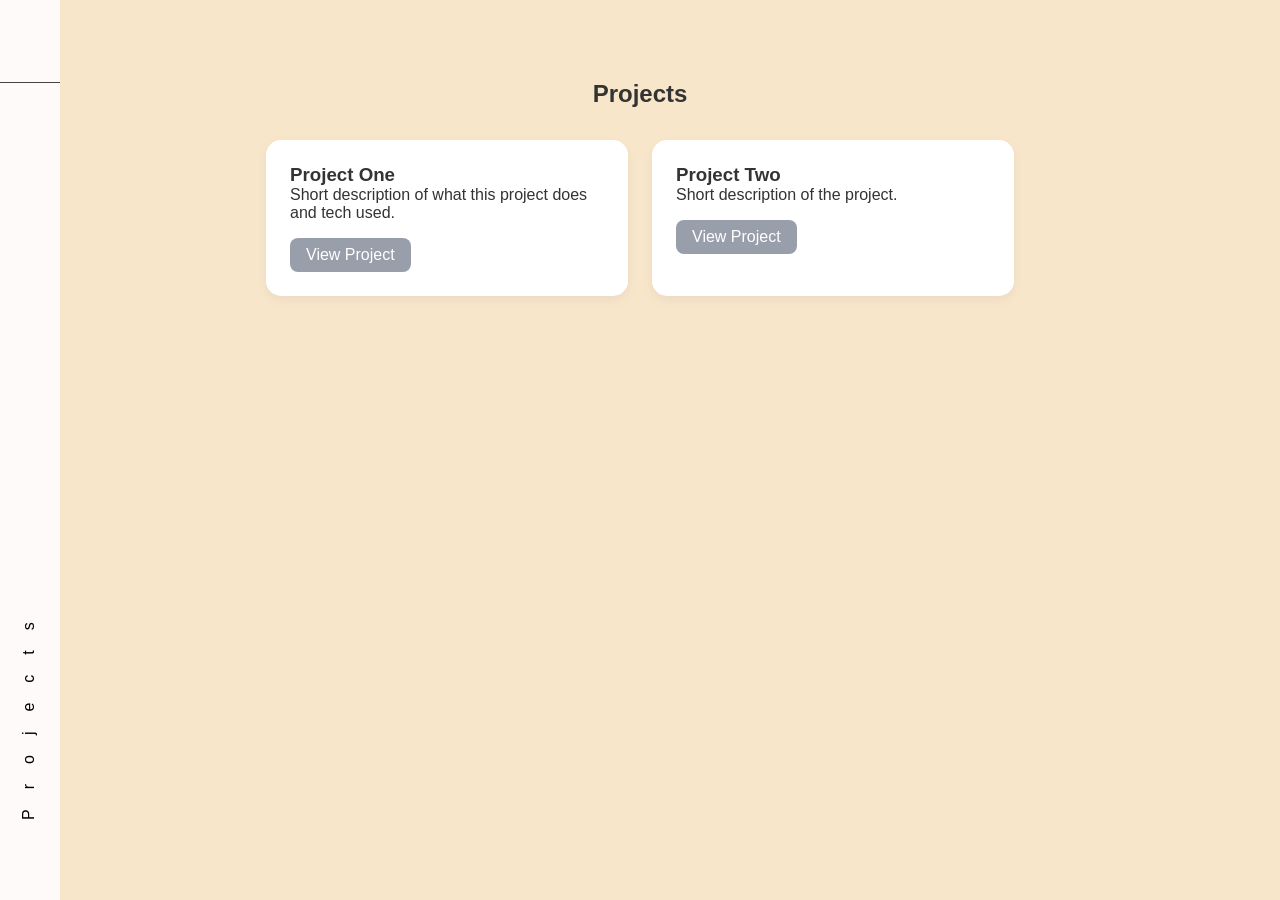
==== site/projects.html @ 30c2377b "initial base site commit" ====
<!DOCTYPE html>
<html lang="en">
<head>
    <meta charset="UTF-8">
    <title>Susan Wu</title>
    <meta name="viewport" content="width=device-width, initial-scale=1.0">
    <link rel="stylesheet" href="styles.css">
    <link rel="stylesheet" href="projects.css">

</head>
<body>

    <aside class="sidebar">
        <div class="sidebar-header">
            <span class="collapsed-text"></span>
            <span class="full-text"><h2>Susan Wu</h2></span>
        </div>
        <nav class="sidebar-nav">
            <button class="sidebar-btn" data-tab="index">
                <span class="collapsed-text"></span>
                <span class="full-text">About Me</span>
                </button>
            <button class="sidebar-btn active" data-tab="projects">
                <span class="collapsed-text"></span>
                <span class="full-text">Projects</span>
            </button>
            <button class="sidebar-btn" data-tab="writeups">
                <span class="collapsed-text"></span>
                <span class="full-text">Write Ups</span>
            </button>
        </nav>
    </aside>


    <section id="projects" class="tab-content active">
        <h2 class="big-title">Projects</h2>
        <div class="cards">
            <div class="card">
                <h3>Project One</h3>
                <p>Short description of what this project does and tech used.</p>
                <a href="#" class="btn">View Project</a>
            </div>
            <div class="card">
                <h3>Project Two</h3>
                <p>Short description of the project.</p>
                <a href="#" class="btn">View Project</a>
            </div>
        </div>
    </section>

    <script src="script.js"></script>
</body>
</html>
---- site/styles.css ----
/* Base */
* {
  margin: 0;
  padding: 0;
  box-sizing: border-box;
  font-family: 'Segoe UI', Tahoma, Geneva, Verdana, sans-serif;
}

body {
  display: flex;
  min-height: 100vh;
  background-color: #F7E6CA;
  color: #333;
}

/* Sidebar */
.sidebar {
  position: fixed;
  left: 0;
  top: 0;
  bottom: 0;
  width: 60px; /* collapsed width */
  background-color: #FFFAFA;
  color: black;
  overflow: hidden;
  transition: width 0.3s;
  display: flex;
  flex-direction: column;
  align-items: center;
}

.sidebar:hover {
  width: 200px; /* expanded width */
}

.sidebar-header {
  width: 100%;
  text-align: center;
  padding: 2rem 0;
  font-weight: bold;
  border-bottom: 1px solid #444;
}

.sidebar-nav {
  display: flex;
  flex-direction: column;
  width: 100%;
  margin-top: auto;
}

.sidebar-btn {
  background: none;
  border: none;
  color: black;
  padding: 1rem;
  text-align: center;
  cursor: pointer;
  width: 100%;
  position: relative;
  overflow: visible;
}

/* ✅ FIXED: hover only works when sidebar is hovered */
.sidebar:hover .sidebar-btn:hover,
.sidebar:hover .sidebar-btn.active {
  background-color: #989fab;
}

/* Hide text when not hovering */
.sidebar:not(:hover) .sidebar-btn span {
  display: none;
}

.sidebar:hover .sidebar-btn span {
  display: inline;
}

/* Collapsed state: rotate text */
.sidebar:not(:hover) .full-text {
  transform: rotate(-90deg);
  transform-origin: left bottom;
  font-size: 0rem;
  opacity: 0;
  margin-left: -10px;
}

.sidebar:not(:hover) button.active .full-text {
  opacity: 1;
  display: block;
  height: 100%;
  width: 100%;
  font-size: 1rem;
  transform-origin: left bottom;
  letter-spacing: 20px;
  margin-left: 80%;
}

/* Rotated text for collapsed sidebar */
button.active .full-text {
  display: block;
  white-space: nowrap;
  opacity: 1;
}

/* Expanded state */
.sidebar:hover .full-text {
  transform: rotate(0deg);
  margin-left: 0;
  opacity: 1;
}

.sidebar:not(:hover) .sidebar-btn .full-text {
  transform: rotate(-90deg);
  display: block;
  text-align: left;
  margin-left: 10px;
  font-size: 0.9rem;
}

/* Main content */
.main-content {
  margin-left: 60px;
  padding: 2rem;
  flex: 1;
  transition: margin-left 0.3s;
}

.sidebar:hover ~ .main-content {
  margin-left: 200px;
}

/* Tab content */
.tab-content {
  display: none;
}

.tab-content.active {
  display: block;
}

.btn {
  display: inline-block;
  margin-top: 1rem;
  padding: 0.5rem 1rem;
  background-color: #989fab;
  color: white;
  border-radius: 8px;
  text-decoration: none;
  transition: background 0.3s;
}

.btn:hover {
  background-color: #0056b3;
}

/* Blog */
.blog-post {
  background-color: #fff;
  padding: 1.5rem;
  border-radius: 15px;
  box-shadow: 0 4px 12px rgba(0,0,0,0.05);
  margin-bottom: 1.5rem;
}
---- site/projects.css ----
.layout {
    display: flex;
    height: 100vh;
}


/* Main content */
#projects {
    flex: 1;
    display: flex;
    flex-direction: column;
    align-items: center;   /* centers horizontally */
    justify-content: flex-start;
    padding-top: 80px;
}

/* Title */
.big-title {
    margin-bottom: 2rem;
    text-align: center;
}

/* Cards */
.cards {
    display: flex;
    flex-wrap: wrap;
    gap: 1.5rem;
    justify-content: center;
    max-width: 900px; /* keeps it visually centered */
}

.card {
    background-color: #fff;
    padding: 1.5rem;
    border-radius: 15px;
    flex: 1 1 250px;
    box-shadow: 0 4px 12px rgba(0,0,0,0.05);
}

.card:hover {
    transform: translateY(-5px);
}

#blog {
    flex: 1;
    display: flex;
    flex-direction: column;
    align-items: center;   /* centers horizontally */
    justify-content: flex-start;
    padding-top: 80px;
}

.blog-post {
    display: flex;
    flex-wrap: wrap;
    gap: 1.5rem;
    justify-content: center;
    max-width: 900px; /* keeps it visually centered */
}
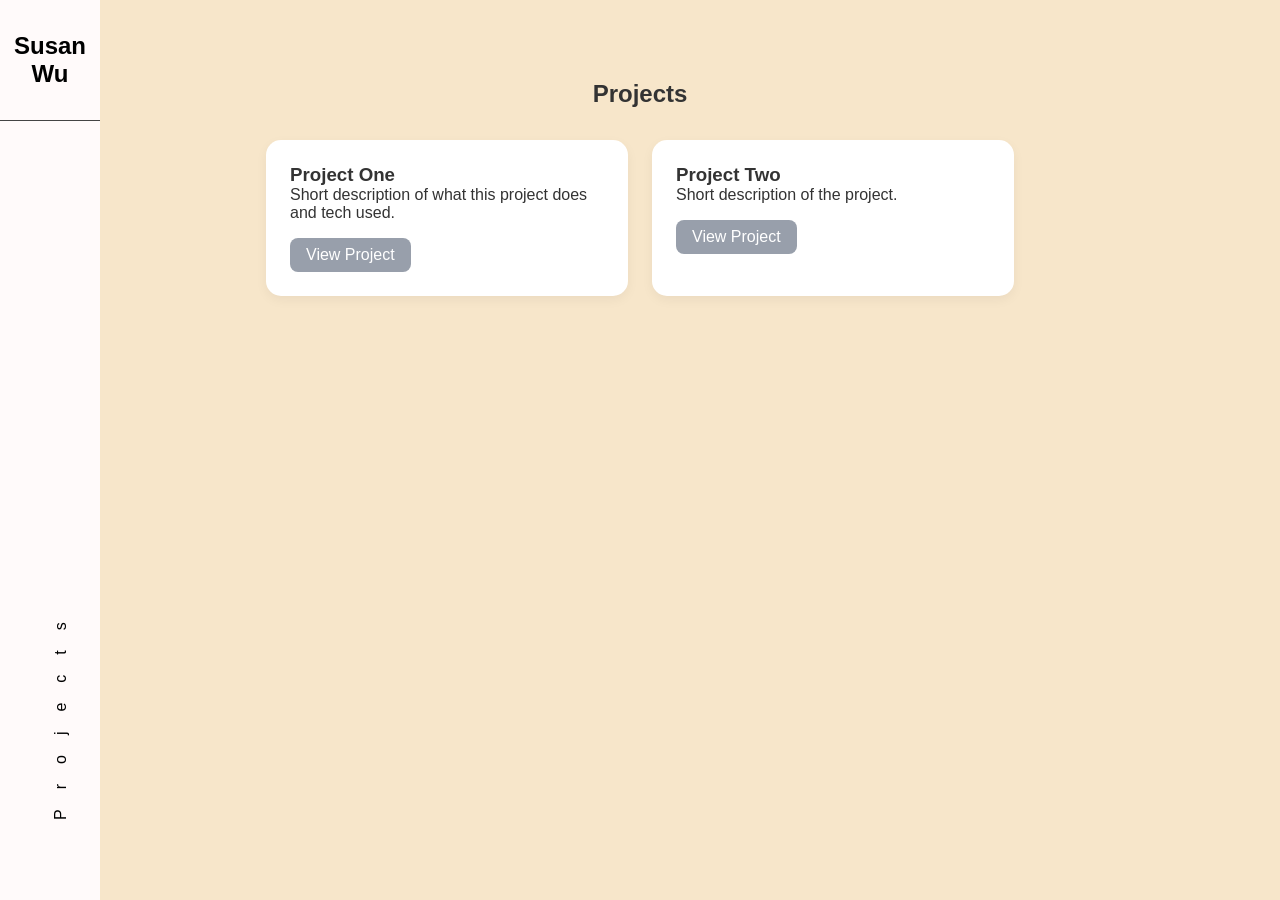
==== commit f7104a9d: "slight changes" ====
--- a/site/projects.html
+++ b/site/projects.html
@@ -13,7 +13,7 @@
     <aside class="sidebar">
         <div class="sidebar-header">
             <span class="collapsed-text"></span>
-            <span class="full-text"><h2>Susan Wu</h2></span>
+            <span class="name"><h2>Susan Wu</h2></span>
         </div>
         <nav class="sidebar-nav">
             <button class="sidebar-btn" data-tab="index">
--- a/site/styles.css
+++ b/site/styles.css
@@ -19,7 +19,7 @@
   left: 0;
   top: 0;
   bottom: 0;
-  width: 60px; /* collapsed width */
+  width: 100px; /* collapsed width */
   background-color: #FFFAFA;
   color: black;
   overflow: hidden;
@@ -30,7 +30,7 @@
 }
 
 .sidebar:hover {
-  width: 200px; /* expanded width */
+  width: 300px; /* expanded width */
 }
 
 .sidebar-header {
@@ -60,7 +60,6 @@
   overflow: visible;
 }
 
-/* ✅ FIXED: hover only works when sidebar is hovered */
 .sidebar:hover .sidebar-btn:hover,
 .sidebar:hover .sidebar-btn.active {
   background-color: #989fab;
@@ -119,7 +118,7 @@
 
 /* Main content */
 .main-content {
-  margin-left: 60px;
+  margin-left: 100px;
   padding: 2rem;
   flex: 1;
   transition: margin-left 0.3s;
@@ -152,12 +151,3 @@
 .btn:hover {
   background-color: #0056b3;
 }
-
-/* Blog */
-.blog-post {
-  background-color: #fff;
-  padding: 1.5rem;
-  border-radius: 15px;
-  box-shadow: 0 4px 12px rgba(0,0,0,0.05);
-  margin-bottom: 1.5rem;
-}
--- a/site/projects.css
+++ b/site/projects.css
@@ -56,4 +56,10 @@
     gap: 1.5rem;
     justify-content: center;
     max-width: 900px; /* keeps it visually centered */
+
+    background-color: #fff;
+    padding: 1.5rem;
+    border-radius: 15px;
+    box-shadow: 0 4px 12px rgba(0,0,0,0.05);
+    margin-bottom: 1.5rem;
 }
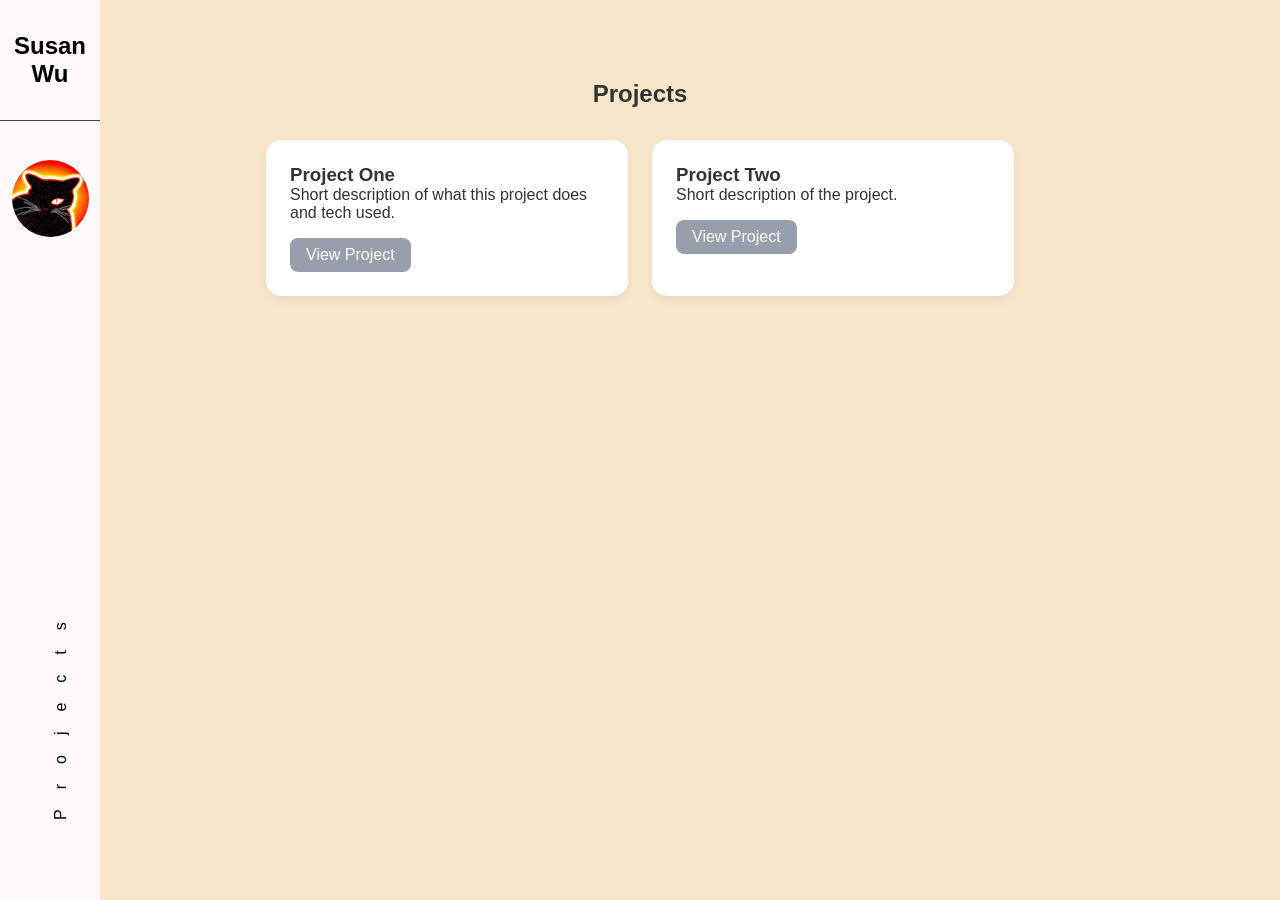
==== commit d45ea398: "profile picture add" ====
--- a/site/projects.html
+++ b/site/projects.html
@@ -15,6 +15,9 @@
             <span class="collapsed-text"></span>
             <span class="name"><h2>Susan Wu</h2></span>
         </div>
+        <span>
+            <img class="profile-picture" src="github_prof_pic.png" alt="profile_pic">
+        </span>
         <nav class="sidebar-nav">
             <button class="sidebar-btn" data-tab="index">
                 <span class="collapsed-text"></span>
--- a/site/styles.css
+++ b/site/styles.css
@@ -151,3 +151,12 @@
 .btn:hover {
   background-color: #0056b3;
 }
+
+
+/* Profile Picture */
+.profile-picture {
+  margin-top: 50%;
+  width: 100%; 
+  height: 50%;
+  border-radius:50%;
+}
